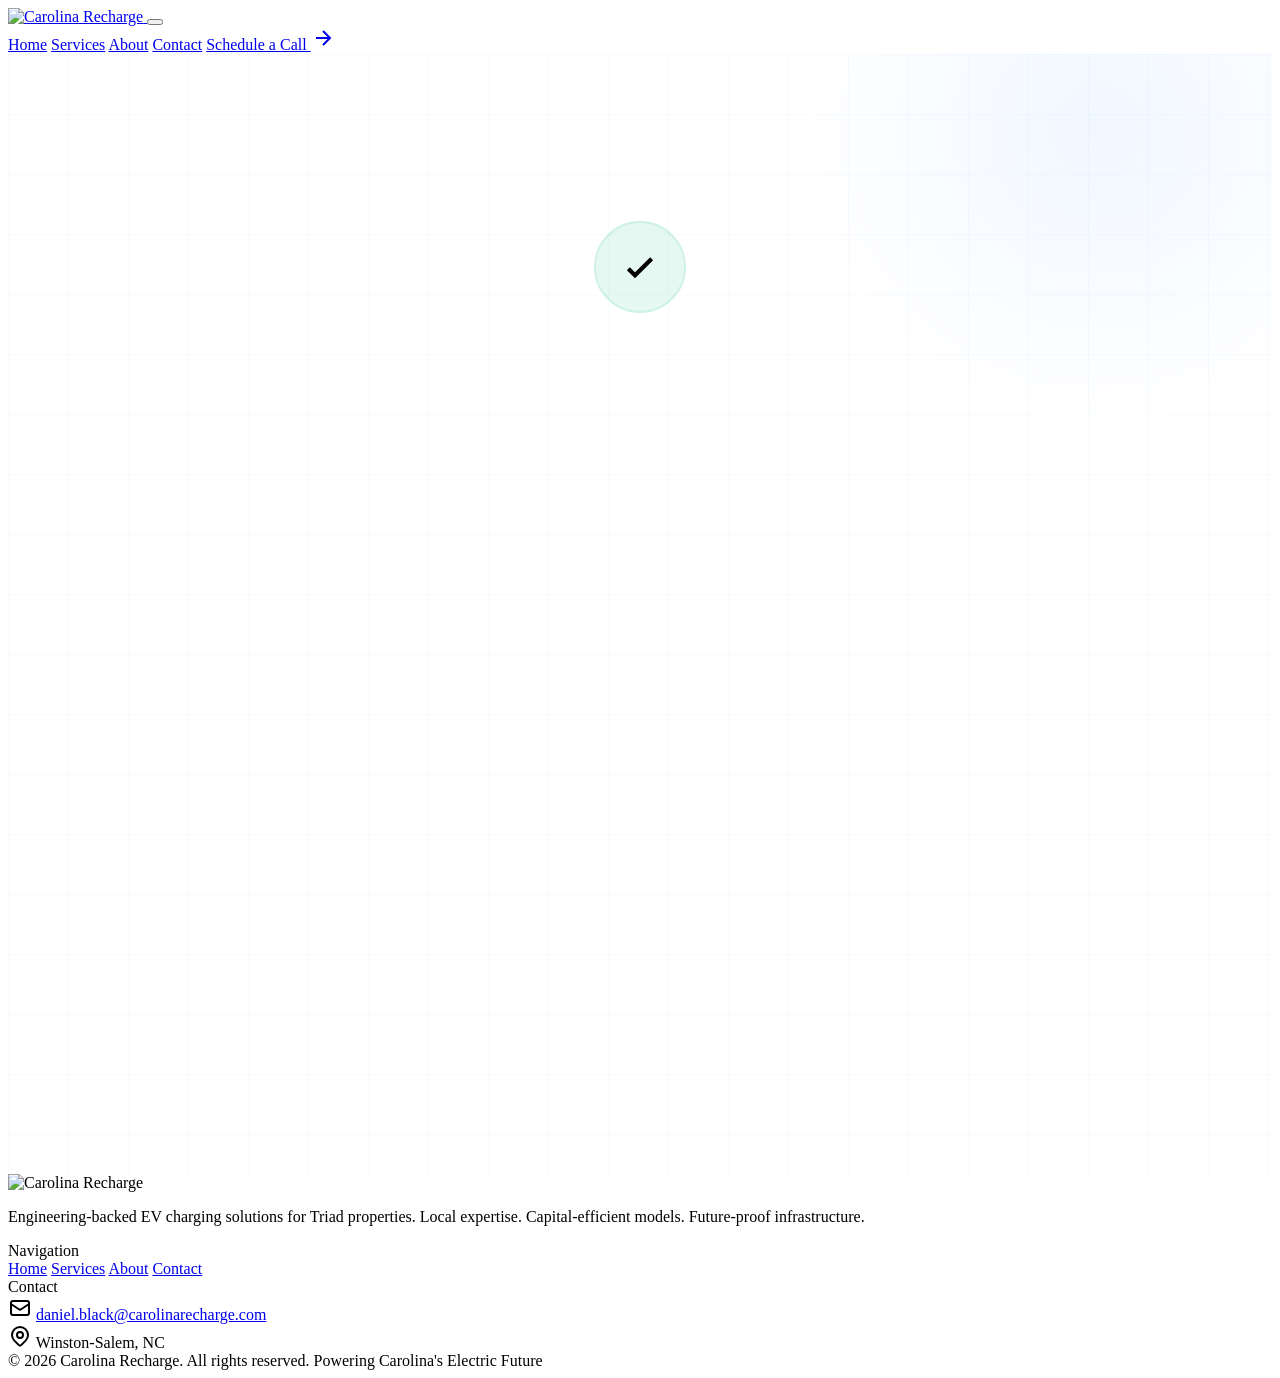
==== thank-you.html @ c3465f29 "Enhance form confirmation page with reference number and spam tip - Add dynamically generated confir" ====
<!DOCTYPE html>
<html lang="en">
<head>
  <meta charset="UTF-8">
  <meta name="viewport" content="width=device-width, initial-scale=1.0">
  <title>Thank You — Carolina Recharge</title>
  <meta name="description" content="Thank you for contacting Carolina Recharge. We'll be in touch within one business day.">
  <link rel="icon" type="image/svg+xml" href="favicon.svg">
  <link rel="stylesheet" href="styles.css">
  <style>
    .thankyou-section {
      min-height: 100vh;
      display: flex;
      align-items: center;
      justify-content: center;
      padding: 140px 24px 80px;
      background: linear-gradient(165deg, var(--cloud-white) 0%, #E8F2FF 40%, var(--pure-white) 100%);
      position: relative;
      overflow: hidden;
    }
    .thankyou-section::before {
      content: '';
      position: absolute;
      top: -20%; right: -10%;
      width: 600px; height: 600px;
      background: radial-gradient(circle, rgba(10,122,255,0.06) 0%, transparent 70%);
      border-radius: 50%;
    }
    .thankyou-section .hero-grid {
      position: absolute; inset: 0;
      background-image:
        linear-gradient(rgba(10,122,255,0.03) 1px, transparent 1px),
        linear-gradient(90deg, rgba(10,122,255,0.03) 1px, transparent 1px);
      background-size: 60px 60px;
      pointer-events: none;
    }
    .thankyou-card {
      position: relative;
      z-index: 2;
      max-width: 600px;
      text-align: center;
    }

    .success-icon {
      width: 88px; height: 88px;
      margin: 0 auto 28px;
      background: rgba(16,185,129,0.1);
      border-radius: 50%;
      display: flex; align-items: center; justify-content: center;
      animation: fadeUp 0.6s ease forwards;
    }
    .success-icon svg {
      width: 40px; height: 40px;
      color: var(--energy-green);
    }
    .success-icon-ring {
      position: absolute;
      width: 88px; height: 88px;
      border: 2px solid rgba(16,185,129,0.2);
      border-radius: 50%;
      animation: pulse 2s ease infinite;
    }

    .thankyou-card h1 {
      font-family: var(--font-display);
      font-weight: 800;
      font-size: clamp(1.8rem, 4vw, 2.4rem);
      color: var(--deep-navy);
      margin-bottom: 16px;
      animation: fadeUp 0.6s ease 0.1s forwards;
      opacity: 0;
    }
    .thankyou-card h1 span { color: var(--electric-blue); }
    .thankyou-card > p {
      font-size: 1.1rem;
      color: var(--slate-gray);
      line-height: 1.7;
      margin-bottom: 12px;
      animation: fadeUp 0.6s ease 0.2s forwards;
      opacity: 0;
    }

    .next-steps {
      background: var(--pure-white);
      border-radius: var(--radius-md);
      padding: 32px;
      margin: 32px 0;
      box-shadow: var(--shadow-md);
      border: 1px solid rgba(30,58,138,0.06);
      text-align: left;
      animation: fadeUp 0.6s ease 0.3s forwards;
      opacity: 0;
    }
    .next-steps h3 {
      font-family: var(--font-display);
      font-weight: 700;
      font-size: 1.05rem;
      color: var(--deep-navy);
      margin-bottom: 20px;
      text-align: center;
    }
    .next-step-item {
      display: flex;
      align-items: flex-start;
      gap: 14px;
      padding: 12px 0;
    }
    .next-step-item:not(:last-child) {
      border-bottom: 1px solid rgba(30,58,138,0.05);
    }
    .step-num {
      width: 32px; height: 32px;
      background: rgba(10,122,255,0.08);
      border-radius: 50%;
      display: flex; align-items: center; justify-content: center;
      font-family: var(--font-display);
      font-weight: 700;
      font-size: 0.82rem;
      color: var(--electric-blue);
      flex-shrink: 0;
    }
    .next-step-item p {
      color: var(--slate-gray);
      font-size: 0.92rem;
      line-height: 1.6;
    }
    .next-step-item p strong {
      color: var(--deep-navy);
    }

    .thankyou-actions {
      display: flex;
      gap: 16px;
      justify-content: center;
      flex-wrap: wrap;
      animation: fadeUp 0.6s ease 0.4s forwards;
      opacity: 0;
    }
  </style>
</head>
<body>

  <!-- HEADER -->
  <header class="site-header" id="header">
    <div class="container nav-inner">
      <a href="index.html" class="nav-logo">
        <img src="images/logo-horizontal.png" alt="Carolina Recharge">
      </a>
      <button class="nav-toggle" id="navToggle" aria-label="Toggle navigation">
        <span></span><span></span><span></span>
      </button>
      <nav class="nav-links" id="navLinks">
        <a href="index.html">Home</a>
        <a href="services.html">Services</a>
        <a href="about.html">About</a>
        <a href="contact.html">Contact</a>
        <a href="contact.html" class="nav-cta">
          Schedule a Call
          <svg width="24" height="24" fill="none" stroke="currentColor" stroke-width="2" viewBox="0 0 24 24"><path d="M5 12h14M12 5l7 7-7 7"/></svg>
        </a>
      </nav>
    </div>
  </header>

  <!-- THANK YOU -->
  <section class="thankyou-section">
    <div class="hero-grid"></div>
    <div class="thankyou-card">
      <div class="success-icon" style="position:relative;">
        <div class="success-icon-ring"></div>
        <svg width="24" height="24" fill="none" stroke="currentColor" stroke-width="2.5" viewBox="0 0 24 24"><path d="M5 13l4 4L19 7"/></svg>
      </div>

      <h1>Thank You for <span>Reaching Out</span></h1>
      <p>We've received your message and Daniel will be in touch within one business day to schedule your call.</p>

      <p class="conf-ref" id="confRef" style="font-size:0.82rem;color:var(--slate-gray);margin-bottom:8px;opacity:0;animation:fadeUp 0.6s ease 0.25s forwards;"></p>

      <div class="next-steps">
        <h3>What Happens Next</h3>
        <div class="next-step-item">
          <div class="step-num">1</div>
          <p><strong>We review your submission</strong> and prepare for a productive conversation about your property.</p>
        </div>
        <div class="next-step-item">
          <div class="step-num">2</div>
          <p><strong>Daniel reaches out</strong> within one business day to schedule your 15-minute call at a time that works for you.</p>
        </div>
        <div class="next-step-item">
          <div class="step-num">3</div>
          <p><strong>On the call,</strong> we'll discuss your property, answer questions, and outline what EV charging options make sense for your situation.</p>
        </div>
      </div>

      <p style="font-size:0.82rem;color:var(--slate-gray);margin-bottom:24px;animation:fadeUp 0.6s ease 0.35s forwards;opacity:0;">
        Can't find our reply? Check your spam or promotions folder.
      </p>

      <div class="thankyou-actions">
        <a href="index.html" class="btn btn-primary">
          Back to Home
          <svg width="24" height="24" fill="none" stroke="currentColor" stroke-width="2" viewBox="0 0 24 24"><path d="M3 12l2-2m0 0l7-7 7 7M5 10v10a1 1 0 001 1h3m10-11l2 2m-2-2v10a1 1 0 01-1 1h-3m-6 0a1 1 0 001-1v-4a1 1 0 011-1h2a1 1 0 011 1v4a1 1 0 001 1m-6 0h6"/></svg>
        </a>
        <a href="services.html" class="btn btn-outline">
          Explore Our Services
        </a>
      </div>
    </div>
  </section>

  <!-- FOOTER -->
  <footer class="site-footer">
    <div class="container">
      <div class="footer-inner">
        <div class="footer-brand">
          <img src="images/logo-horizontal.png" alt="Carolina Recharge">
          <p>Engineering-backed EV charging solutions for Triad properties. Local expertise. Capital-efficient models. Future-proof infrastructure.</p>
        </div>
        <div>
          <div class="footer-heading">Navigation</div>
          <div class="footer-links">
            <a href="index.html">Home</a>
            <a href="services.html">Services</a>
            <a href="about.html">About</a>
            <a href="contact.html">Contact</a>
          </div>
        </div>
        <div>
          <div class="footer-heading">Contact</div>
          <div class="footer-links">
            <div class="footer-contact-item">
              <svg width="24" height="24" fill="none" stroke="currentColor" stroke-width="2" viewBox="0 0 24 24"><path d="M3 8l7.89 5.26a2 2 0 002.22 0L21 8M5 19h14a2 2 0 002-2V7a2 2 0 00-2-2H5a2 2 0 00-2 2v10a2 2 0 002 2z"/></svg>
              <a href="mailto:daniel.black@carolinarecharge.com">daniel.black@carolinarecharge.com</a>
            </div>
            <div class="footer-contact-item">
              <svg width="24" height="24" fill="none" stroke="currentColor" stroke-width="2" viewBox="0 0 24 24"><path d="M17.657 16.657L13.414 20.9a2 2 0 01-2.827 0l-4.244-4.243a8 8 0 1111.314 0z"/><circle cx="12" cy="11" r="3"/></svg>
              <span>Winston-Salem, NC</span>
            </div>
          </div>
        </div>
      </div>
      <div class="footer-bottom">
        <span>&copy; 2026 Carolina Recharge. All rights reserved.</span>
        <span class="footer-tagline">Powering Carolina's Electric Future</span>
      </div>
    </div>
  </footer>

  <script>
    // Generate a confirmation reference number
    const ref = 'CR-' + Date.now().toString(36).toUpperCase().slice(-6);
    const confEl = document.getElementById('confRef');
    if (confEl) confEl.textContent = 'Confirmation reference: ' + ref;

    const header = document.getElementById('header');
    window.addEventListener('scroll', () => header.classList.toggle('scrolled', window.scrollY > 20));
    const toggle = document.getElementById('navToggle');
    const links = document.getElementById('navLinks');
    toggle.addEventListener('click', () => { toggle.classList.toggle('open'); links.classList.toggle('open'); });
    links.querySelectorAll('a').forEach(a => a.addEventListener('click', () => { toggle.classList.remove('open'); links.classList.remove('open'); }));
  </script>

</body>
</html>
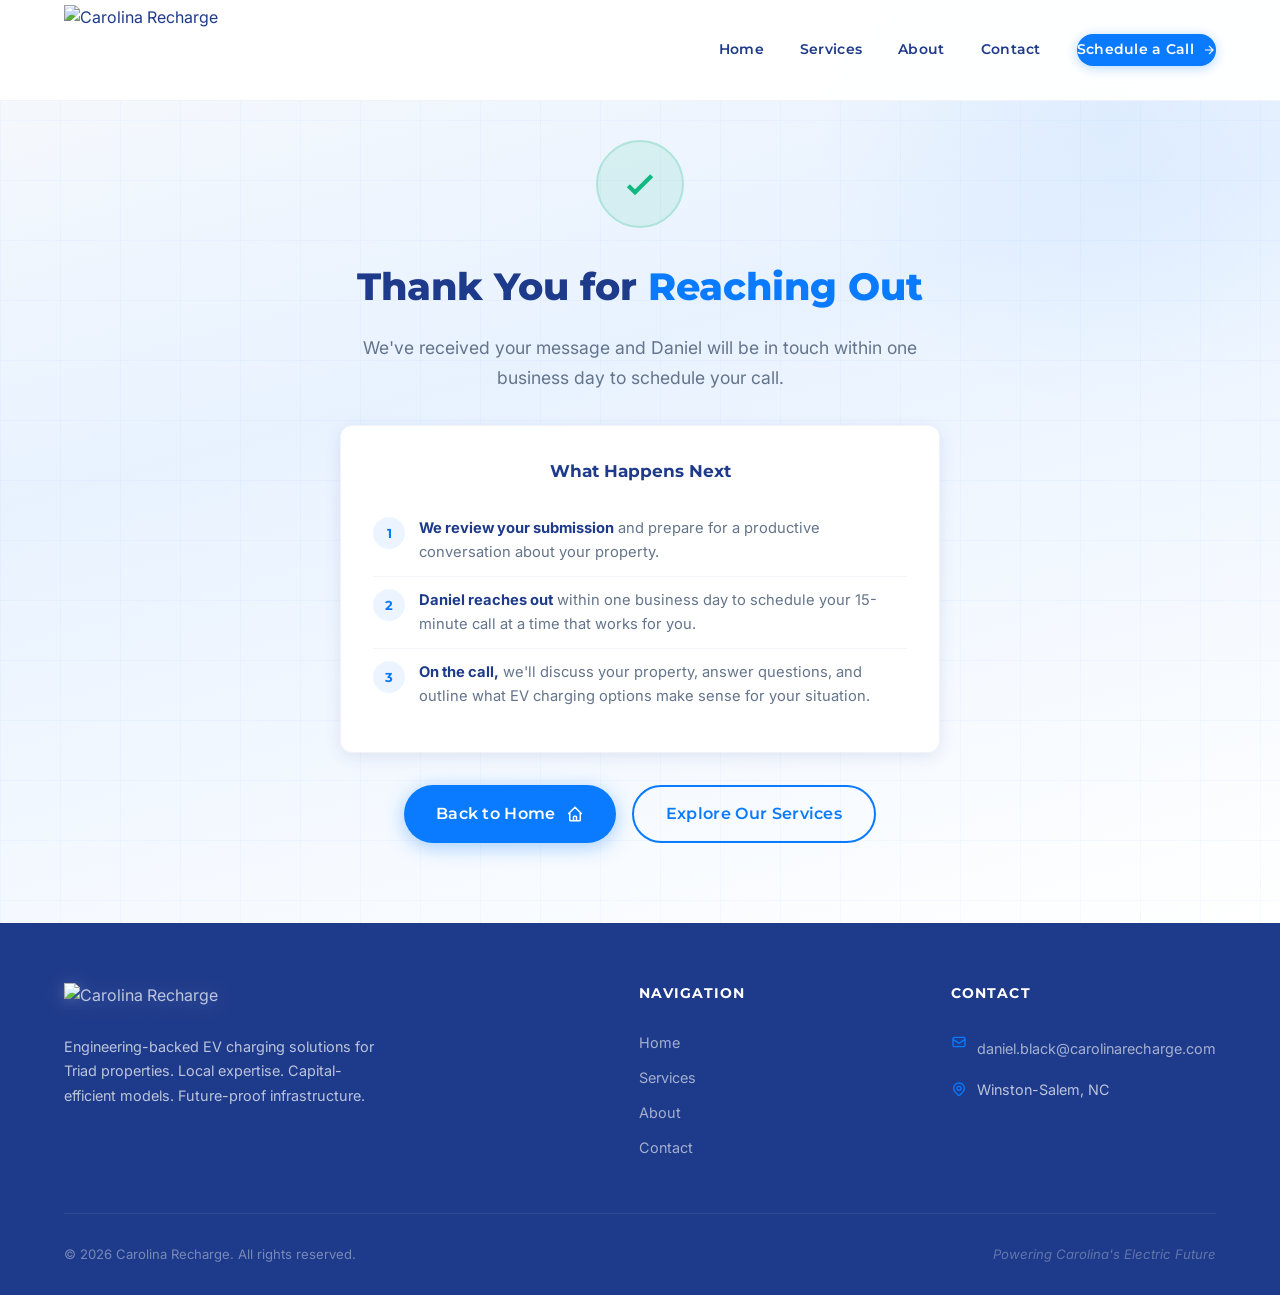
==== commit 22958023: "Add Vercel config, SEO infrastructure, GA4, market stats, and FAQ sections - vercel.json: clean URLs" ====
--- a/thank-you.html
+++ b/thank-you.html
@@ -7,6 +7,30 @@
   <meta name="description" content="Thank you for contacting Carolina Recharge. We'll be in touch within one business day.">
   <link rel="icon" type="image/svg+xml" href="favicon.svg">
   <link rel="stylesheet" href="styles.css">
+  <!-- Prevent search engines from indexing the confirmation page -->
+  <meta name="robots" content="noindex, nofollow">
+  <!-- Open Graph -->
+  <meta property="og:type" content="website">
+  <meta property="og:site_name" content="Carolina Recharge">
+  <meta property="og:title" content="Thank You — Carolina Recharge">
+  <meta property="og:description" content="Thank you for contacting Carolina Recharge. We'll be in touch within one business day.">
+  <meta property="og:url" content="https://carolinarecharge.com/thank-you">
+  <meta property="og:image" content="https://carolinarecharge.com/images/logo-horizontal.png">
+  <!-- Twitter Card -->
+  <meta name="twitter:card" content="summary_large_image">
+  <meta name="twitter:title" content="Thank You — Carolina Recharge">
+  <meta name="twitter:description" content="Thank you for contacting Carolina Recharge. We'll be in touch within one business day.">
+  <meta name="twitter:image" content="https://carolinarecharge.com/images/logo-horizontal.png">
+  <!-- Canonical -->
+  <link rel="canonical" href="https://carolinarecharge.com/thank-you">
+  <!-- Google tag (gtag.js) -->
+  <script async src="https://www.googletagmanager.com/gtag/js?id=G-P6TDZ3JPSC"></script>
+  <script>
+    window.dataLayer = window.dataLayer || [];
+    function gtag(){dataLayer.push(arguments);}
+    gtag('js', new Date());
+    gtag('config', 'G-P6TDZ3JPSC');
+  </script>
   <style>
     .thankyou-section {
       min-height: 100vh;
@@ -174,8 +198,6 @@
       <h1>Thank You for <span>Reaching Out</span></h1>
       <p>We've received your message and Daniel will be in touch within one business day to schedule your call.</p>
 
-      <p class="conf-ref" id="confRef" style="font-size:0.82rem;color:var(--slate-gray);margin-bottom:8px;opacity:0;animation:fadeUp 0.6s ease 0.25s forwards;"></p>
-
       <div class="next-steps">
         <h3>What Happens Next</h3>
         <div class="next-step-item">
@@ -191,10 +213,6 @@
           <p><strong>On the call,</strong> we'll discuss your property, answer questions, and outline what EV charging options make sense for your situation.</p>
         </div>
       </div>
-
-      <p style="font-size:0.82rem;color:var(--slate-gray);margin-bottom:24px;animation:fadeUp 0.6s ease 0.35s forwards;opacity:0;">
-        Can't find our reply? Check your spam or promotions folder.
-      </p>
 
       <div class="thankyou-actions">
         <a href="index.html" class="btn btn-primary">
@@ -247,11 +265,6 @@
   </footer>
 
   <script>
-    // Generate a confirmation reference number
-    const ref = 'CR-' + Date.now().toString(36).toUpperCase().slice(-6);
-    const confEl = document.getElementById('confRef');
-    if (confEl) confEl.textContent = 'Confirmation reference: ' + ref;
-
     const header = document.getElementById('header');
     window.addEventListener('scroll', () => header.classList.toggle('scrolled', window.scrollY > 20));
     const toggle = document.getElementById('navToggle');
--- a/styles.css
+++ b/styles.css
@@ -0,0 +1,759 @@
+/* ============================================
+   CAROLINA RECHARGE — Global Styles
+   ============================================ */
+
+/* --- Fonts --- */
+@import url('https://fonts.googleapis.com/css2?family=Montserrat:wght@400;500;600;700;800&family=Inter:wght@400;500;600&display=swap');
+
+/* --- CSS Variables --- */
+:root {
+  --electric-blue: #0A7AFF;
+  --deep-navy: #1E3A8A;
+  --pure-white: #FFFFFF;
+  --cloud-white: #F8FAFC;
+  --slate-gray: #64748B;
+  --energy-green: #10B981;
+  --charge-orange: #F59E0B;
+
+  --font-display: 'Montserrat', sans-serif;
+  --font-body: 'Inter', sans-serif;
+
+  --shadow-sm: 0 1px 3px rgba(30,58,138,0.08);
+  --shadow-md: 0 4px 16px rgba(30,58,138,0.10);
+  --shadow-lg: 0 12px 40px rgba(30,58,138,0.12);
+  --shadow-xl: 0 20px 60px rgba(30,58,138,0.15);
+
+  --radius-sm: 6px;
+  --radius-md: 12px;
+  --radius-lg: 20px;
+
+  --transition: 0.3s cubic-bezier(0.4, 0, 0.2, 1);
+}
+
+/* --- Reset --- */
+*, *::before, *::after { box-sizing: border-box; margin: 0; padding: 0; }
+html { scroll-behavior: smooth; }
+body {
+  font-family: var(--font-body);
+  color: var(--deep-navy);
+  background: var(--pure-white);
+  line-height: 1.6;
+  -webkit-font-smoothing: antialiased;
+}
+img { max-width: 100%; height: auto; display: block; }
+svg { flex-shrink: 0; }
+
+/* Defensive SVG sizing — prevents SVGs from blowing up */
+.hero-badge svg,
+.nav-cta svg,
+.visual-badge svg { width: 14px; height: 14px; }
+.btn svg,
+.footer-contact-item svg { width: 18px; height: 18px; }
+.card-icon svg { width: 26px; height: 26px; }
+a { text-decoration: none; color: inherit; transition: var(--transition); }
+ul { list-style: none; }
+
+/* --- Utilities --- */
+.container {
+  max-width: 1200px;
+  margin: 0 auto;
+  padding: 0 24px;
+}
+.sr-only {
+  position: absolute; width: 1px; height: 1px;
+  padding: 0; margin: -1px; overflow: hidden;
+  clip: rect(0,0,0,0); border: 0;
+}
+
+/* --- Animations --- */
+@keyframes fadeUp {
+  from { opacity: 0; transform: translateY(30px); }
+  to { opacity: 1; transform: translateY(0); }
+}
+@keyframes fadeIn {
+  from { opacity: 0; }
+  to { opacity: 1; }
+}
+@keyframes slideRight {
+  from { opacity: 0; transform: translateX(-30px); }
+  to { opacity: 1; transform: translateX(0); }
+}
+@keyframes pulse {
+  0%, 100% { transform: scale(1); }
+  50% { transform: scale(1.05); }
+}
+.fade-up {
+  opacity: 0;
+  animation: fadeUp 0.7s ease forwards;
+}
+.fade-up-d1 { animation-delay: 0.1s; }
+.fade-up-d2 { animation-delay: 0.2s; }
+.fade-up-d3 { animation-delay: 0.3s; }
+.fade-up-d4 { animation-delay: 0.4s; }
+.fade-up-d5 { animation-delay: 0.5s; }
+
+/* ============================================
+   HEADER / NAV
+   ============================================ */
+.site-header {
+  position: fixed;
+  top: 0; left: 0; right: 0;
+  z-index: 1000;
+  background: rgba(255,255,255,0.95);
+  backdrop-filter: blur(12px);
+  border-bottom: 1px solid rgba(30,58,138,0.06);
+  transition: var(--transition);
+}
+.site-header.scrolled {
+  box-shadow: var(--shadow-md);
+}
+.nav-inner {
+  display: flex;
+  align-items: center;
+  justify-content: space-between;
+  height: 100px;
+}
+.nav-logo img {
+  height: 90px;
+  width: auto;
+  max-height: 90px;
+  max-width: 6600px;
+  object-fit: contain;
+}
+.nav-links {
+  display: flex;
+  align-items: center;
+  gap: 36px;
+}
+.nav-links a {
+  font-family: var(--font-display);
+  font-weight: 600;
+  font-size: 0.9rem;
+  letter-spacing: 0.02em;
+  color: var(--deep-navy);
+  position: relative;
+  padding: 4px 0;
+}
+.nav-links a::after {
+  content: '';
+  position: absolute;
+  bottom: -2px; left: 0;
+  width: 0; height: 2px;
+  background: var(--electric-blue);
+  transition: var(--transition);
+}
+.nav-links a:hover::after,
+.nav-links a.active::after {
+  width: 100%;
+}
+.nav-links a:hover { color: var(--electric-blue); }
+.nav-links a.active { color: var(--electric-blue); }
+
+/* CTA button in nav */
+.nav-cta {
+  display: inline-flex;
+  align-items: center;
+  gap: 8px;
+  padding: 10px 32px;
+  background: var(--electric-blue);
+  color: var(--pure-white) !important;
+  font-family: var(--font-display);
+  font-weight: 600;
+  font-size: 0.88rem;
+  border-radius: 50px;
+  letter-spacing: 0.02em;
+  transition: var(--transition);
+  box-shadow: 0 2px 12px rgba(10,122,255,0.3);
+  white-space: nowrap;
+}
+.nav-cta::after { display: none !important; }
+.nav-cta:hover {
+  background: var(--deep-navy);
+  transform: translateY(-1px);
+  box-shadow: 0 4px 20px rgba(30,58,138,0.3);
+}
+
+/* Mobile nav toggle */
+.nav-toggle {
+  display: none;
+  background: none; border: none; cursor: pointer;
+  width: 32px; height: 24px;
+  position: relative;
+}
+.nav-toggle span {
+  display: block; position: absolute; left: 0;
+  width: 100%; height: 2px;
+  background: var(--deep-navy);
+  transition: var(--transition);
+}
+.nav-toggle span:nth-child(1) { top: 0; }
+.nav-toggle span:nth-child(2) { top: 50%; transform: translateY(-50%); }
+.nav-toggle span:nth-child(3) { bottom: 0; }
+.nav-toggle.open span:nth-child(1) { top: 50%; transform: translateY(-50%) rotate(45deg); }
+.nav-toggle.open span:nth-child(2) { opacity: 0; }
+.nav-toggle.open span:nth-child(3) { bottom: 50%; transform: translateY(50%) rotate(-45deg); }
+
+@media (max-width: 768px) {
+  .nav-toggle { display: block; }
+  .nav-links {
+    position: fixed;
+    top: 100px; left: 0; right: 0;
+    background: var(--pure-white);
+    flex-direction: column;
+    padding: 32px 24px;
+    gap: 24px;
+    box-shadow: var(--shadow-lg);
+    transform: translateY(-120%);
+    transition: var(--transition);
+    opacity: 0;
+    pointer-events: none;
+  }
+  .nav-links.open {
+    transform: translateY(0);
+    opacity: 1;
+    pointer-events: all;
+  }
+}
+
+/* ============================================
+   BUTTONS
+   ============================================ */
+.btn {
+  display: inline-flex;
+  align-items: center;
+  gap: 10px;
+  font-family: var(--font-display);
+  font-weight: 600;
+  font-size: 1rem;
+  padding: 14px 32px;
+  border-radius: 50px;
+  border: none;
+  cursor: pointer;
+  transition: var(--transition);
+  letter-spacing: 0.02em;
+}
+.btn-primary {
+  background: var(--electric-blue);
+  color: var(--pure-white);
+  box-shadow: 0 4px 20px rgba(10,122,255,0.35);
+}
+.btn-primary:hover {
+  background: var(--deep-navy);
+  transform: translateY(-2px);
+  box-shadow: 0 6px 28px rgba(30,58,138,0.35);
+}
+.btn-outline {
+  background: transparent;
+  color: var(--electric-blue);
+  border: 2px solid var(--electric-blue);
+}
+.btn-outline:hover {
+  background: var(--electric-blue);
+  color: var(--pure-white);
+  transform: translateY(-2px);
+}
+.btn-white {
+  background: var(--pure-white);
+  color: var(--electric-blue);
+  box-shadow: 0 4px 20px rgba(0,0,0,0.1);
+}
+.btn-white:hover {
+  transform: translateY(-2px);
+  box-shadow: 0 6px 28px rgba(0,0,0,0.15);
+}
+.btn-lg { padding: 18px 40px; font-size: 1.05rem; }
+.btn svg { width: 18px; height: 18px; flex-shrink: 0; }
+
+/* ============================================
+   HERO SECTIONS
+   ============================================ */
+.hero {
+  position: relative;
+  padding: 160px 0 100px;
+  overflow: hidden;
+  background: linear-gradient(165deg, var(--cloud-white) 0%, #E8F2FF 40%, var(--pure-white) 100%);
+}
+.hero::before {
+  content: '';
+  position: absolute;
+  top: -30%; right: -10%;
+  width: 700px; height: 700px;
+  background: radial-gradient(circle, rgba(10,122,255,0.06) 0%, transparent 70%);
+  border-radius: 50%;
+  pointer-events: none;
+}
+.hero::after {
+  content: '';
+  position: absolute;
+  bottom: -20%; left: -5%;
+  width: 500px; height: 500px;
+  background: radial-gradient(circle, rgba(30,58,138,0.04) 0%, transparent 70%);
+  border-radius: 50%;
+  pointer-events: none;
+}
+/* Grid pattern overlay */
+.hero-grid {
+  position: absolute;
+  inset: 0;
+  background-image:
+    linear-gradient(rgba(10,122,255,0.03) 1px, transparent 1px),
+    linear-gradient(90deg, rgba(10,122,255,0.03) 1px, transparent 1px);
+  background-size: 60px 60px;
+  pointer-events: none;
+}
+.hero-inner {
+  position: relative;
+  z-index: 2;
+}
+.hero-badge {
+  display: inline-flex;
+  align-items: center;
+  gap: 8px;
+  padding: 8px 18px;
+  background: rgba(10,122,255,0.08);
+  border: 1px solid rgba(10,122,255,0.15);
+  border-radius: 50px;
+  font-family: var(--font-display);
+  font-weight: 600;
+  font-size: 0.82rem;
+  color: var(--electric-blue);
+  letter-spacing: 0.04em;
+  text-transform: uppercase;
+  margin-bottom: 24px;
+}
+.hero-badge svg { width: 14px; height: 14px; }
+.hero h1 {
+  font-family: var(--font-display);
+  font-weight: 800;
+  font-size: clamp(2.4rem, 5vw, 3.6rem);
+  line-height: 1.12;
+  color: var(--deep-navy);
+  margin-bottom: 20px;
+  max-width: 700px;
+}
+.hero h1 span { color: var(--electric-blue); }
+.hero p.hero-sub {
+  font-size: 1.15rem;
+  line-height: 1.7;
+  color: var(--slate-gray);
+  max-width: 560px;
+  margin-bottom: 36px;
+}
+.hero-actions {
+  display: flex;
+  gap: 16px;
+  flex-wrap: wrap;
+}
+
+/* Page hero (smaller, for inner pages) */
+.page-hero {
+  padding: 140px 0 70px;
+  background: linear-gradient(165deg, var(--cloud-white) 0%, #E8F2FF 60%, var(--pure-white) 100%);
+  position: relative;
+  overflow: hidden;
+}
+.page-hero .hero-grid {
+  position: absolute; inset: 0;
+  background-image:
+    linear-gradient(rgba(10,122,255,0.03) 1px, transparent 1px),
+    linear-gradient(90deg, rgba(10,122,255,0.03) 1px, transparent 1px);
+  background-size: 60px 60px;
+  pointer-events: none;
+}
+.page-hero h1 {
+  font-family: var(--font-display);
+  font-weight: 800;
+  font-size: clamp(2rem, 4vw, 3rem);
+  color: var(--deep-navy);
+  margin-bottom: 16px;
+}
+.page-hero h1 span { color: var(--electric-blue); }
+.page-hero p {
+  font-size: 1.1rem;
+  color: var(--slate-gray);
+  max-width: 600px;
+  line-height: 1.7;
+}
+
+/* ============================================
+   SECTIONS
+   ============================================ */
+section {
+  padding: 100px 0;
+}
+.section-label {
+  display: inline-flex;
+  align-items: center;
+  gap: 8px;
+  font-family: var(--font-display);
+  font-weight: 700;
+  font-size: 0.78rem;
+  letter-spacing: 0.1em;
+  text-transform: uppercase;
+  color: var(--electric-blue);
+  margin-bottom: 14px;
+}
+.section-label::before {
+  content: '';
+  width: 28px; height: 2px;
+  background: var(--electric-blue);
+}
+.section-title {
+  font-family: var(--font-display);
+  font-weight: 800;
+  font-size: clamp(1.8rem, 3.5vw, 2.6rem);
+  color: var(--deep-navy);
+  line-height: 1.2;
+  margin-bottom: 16px;
+}
+.section-title span { color: var(--electric-blue); }
+.section-desc {
+  font-size: 1.05rem;
+  color: var(--slate-gray);
+  line-height: 1.7;
+  max-width: 600px;
+}
+.bg-cloud { background: var(--cloud-white); }
+.bg-navy {
+  background: linear-gradient(165deg, var(--deep-navy) 0%, #0F2659 100%);
+  color: var(--pure-white);
+}
+.bg-navy .section-label { color: rgba(255,255,255,0.6); }
+.bg-navy .section-label::before { background: rgba(255,255,255,0.3); }
+.bg-navy .section-title { color: var(--pure-white); }
+.bg-navy .section-title span { color: var(--electric-blue); }
+.bg-navy .section-desc { color: rgba(255,255,255,0.7); }
+
+/* ============================================
+   CARDS
+   ============================================ */
+.card {
+  background: var(--pure-white);
+  border-radius: var(--radius-md);
+  padding: 36px;
+  border: 1px solid rgba(30,58,138,0.06);
+  transition: var(--transition);
+}
+.card:hover {
+  transform: translateY(-4px);
+  box-shadow: var(--shadow-lg);
+  border-color: rgba(10,122,255,0.12);
+}
+.card-icon {
+  width: 56px; height: 56px;
+  display: flex; align-items: center; justify-content: center;
+  background: rgba(10,122,255,0.08);
+  border-radius: var(--radius-sm);
+  margin-bottom: 20px;
+  color: var(--electric-blue);
+}
+.card-icon svg { width: 26px; height: 26px; }
+.card h3 {
+  font-family: var(--font-display);
+  font-weight: 700;
+  font-size: 1.2rem;
+  color: var(--deep-navy);
+  margin-bottom: 10px;
+}
+.card p {
+  color: var(--slate-gray);
+  line-height: 1.7;
+  font-size: 0.95rem;
+}
+
+/* ============================================
+   STATS ROW
+   ============================================ */
+.stats-row {
+  display: grid;
+  grid-template-columns: repeat(auto-fit, minmax(200px, 1fr));
+  gap: 32px;
+  padding: 48px 0;
+}
+.stat {
+  text-align: center;
+}
+.stat-number {
+  font-family: var(--font-display);
+  font-weight: 800;
+  font-size: 2.8rem;
+  color: var(--electric-blue);
+  line-height: 1;
+  margin-bottom: 8px;
+}
+.stat-label {
+  font-size: 0.9rem;
+  color: var(--slate-gray);
+  font-weight: 500;
+}
+.bg-navy .stat-label { color: rgba(255,255,255,0.6); }
+
+/* ============================================
+   CTA BANNER
+   ============================================ */
+.cta-banner {
+  padding: 80px 0;
+  background: linear-gradient(135deg, var(--electric-blue) 0%, var(--deep-navy) 100%);
+  text-align: center;
+  position: relative;
+  overflow: hidden;
+}
+.cta-banner::before {
+  content: '';
+  position: absolute;
+  top: -50%; right: -20%;
+  width: 600px; height: 600px;
+  background: radial-gradient(circle, rgba(255,255,255,0.05) 0%, transparent 70%);
+  border-radius: 50%;
+}
+.cta-banner h2 {
+  font-family: var(--font-display);
+  font-weight: 800;
+  font-size: clamp(1.8rem, 3.5vw, 2.4rem);
+  color: var(--pure-white);
+  margin-bottom: 16px;
+  position: relative;
+}
+.cta-banner p {
+  color: rgba(255,255,255,0.8);
+  font-size: 1.1rem;
+  margin-bottom: 32px;
+  max-width: 550px;
+  margin-left: auto;
+  margin-right: auto;
+  position: relative;
+}
+.cta-banner .btn { position: relative; }
+
+/* ============================================
+   FORMS
+   ============================================ */
+.form-group {
+  margin-bottom: 20px;
+}
+.form-group label {
+  display: block;
+  font-family: var(--font-display);
+  font-weight: 600;
+  font-size: 0.88rem;
+  color: var(--deep-navy);
+  margin-bottom: 8px;
+}
+.form-group input,
+.form-group select,
+.form-group textarea {
+  width: 100%;
+  padding: 14px 18px;
+  font-family: var(--font-body);
+  font-size: 1rem;
+  color: var(--deep-navy);
+  background: var(--cloud-white);
+  border: 1.5px solid rgba(30,58,138,0.1);
+  border-radius: var(--radius-sm);
+  transition: var(--transition);
+  outline: none;
+}
+.form-group input:focus,
+.form-group select:focus,
+.form-group textarea:focus {
+  border-color: var(--electric-blue);
+  box-shadow: 0 0 0 3px rgba(10,122,255,0.1);
+  background: var(--pure-white);
+}
+.form-group textarea { resize: vertical; min-height: 120px; }
+.form-group input::placeholder,
+.form-group textarea::placeholder {
+  color: var(--slate-gray);
+  opacity: 0.6;
+}
+
+/* ============================================
+   FOOTER
+   ============================================ */
+.site-footer {
+  background: var(--deep-navy);
+  color: rgba(255,255,255,0.7);
+  padding: 60px 0 30px;
+}
+.footer-inner {
+  display: grid;
+  grid-template-columns: 2fr 1fr 1fr;
+  gap: 48px;
+  margin-bottom: 48px;
+}
+.footer-brand p {
+  margin-top: 16px;
+  font-size: 0.9rem;
+  line-height: 1.7;
+  max-width: 320px;
+}
+.footer-brand img {
+  height: 36px;
+  width: auto;
+  max-height: 36px;
+  max-width: 200px;
+  object-fit: contain;
+  filter: drop-shadow(0 2px 8px rgba(255, 255, 255, 0.25)) brightness(1.1);
+}
+.footer-heading {
+  font-family: var(--font-display);
+  font-weight: 700;
+  font-size: 0.85rem;
+  letter-spacing: 0.08em;
+  text-transform: uppercase;
+  color: var(--pure-white);
+  margin-bottom: 20px;
+}
+.footer-links a {
+  display: block;
+  padding: 6px 0;
+  font-size: 0.9rem;
+  color: rgba(255,255,255,0.6);
+}
+.footer-links a:hover { color: var(--electric-blue); }
+.footer-contact-item {
+  display: flex;
+  align-items: flex-start;
+  gap: 10px;
+  padding: 6px 0;
+  font-size: 0.9rem;
+}
+.footer-contact-item svg {
+  width: 16px; height: 16px;
+  margin-top: 3px;
+  color: var(--electric-blue);
+  flex-shrink: 0;
+}
+.footer-bottom {
+  padding-top: 30px;
+  border-top: 1px solid rgba(255,255,255,0.08);
+  display: flex;
+  justify-content: space-between;
+  align-items: center;
+  font-size: 0.82rem;
+  color: rgba(255,255,255,0.4);
+}
+.footer-tagline {
+  color: rgba(255,255,255,0.3);
+  font-style: italic;
+}
+
+@media (max-width: 768px) {
+  .footer-inner {
+    grid-template-columns: 1fr;
+    gap: 36px;
+  }
+  .footer-bottom {
+    flex-direction: column;
+    gap: 8px;
+    text-align: center;
+  }
+}
+
+/* ============================================
+   RESPONSIVE
+   ============================================ */
+@media (max-width: 768px) {
+  section { padding: 70px 0; }
+  .hero { padding: 130px 0 70px; }
+  .page-hero { padding: 120px 0 50px; }
+  .hero-actions { flex-direction: column; }
+  .hero-actions .btn { text-align: center; justify-content: center; }
+  .cta-banner { padding: 60px 0; }
+  .stats-row { grid-template-columns: repeat(2, 1fr); gap: 24px; }
+}
+
+/* ============================================
+   MARKET STATS SECTION
+   ============================================ */
+.stats-grid {
+  display: grid;
+  grid-template-columns: repeat(3, 1fr);
+  gap: 32px;
+}
+.stat-item {
+  text-align: center;
+  padding: 40px 28px;
+  background: rgba(255,255,255,0.05);
+  border: 1px solid rgba(255,255,255,0.1);
+  border-radius: var(--radius-md);
+}
+.stat-big-number {
+  font-family: var(--font-display);
+  font-weight: 800;
+  font-size: 3.5rem;
+  color: var(--electric-blue);
+  line-height: 1;
+  margin-bottom: 14px;
+}
+.stat-item-label {
+  font-family: var(--font-display);
+  font-weight: 700;
+  font-size: 1rem;
+  color: var(--pure-white);
+  line-height: 1.4;
+  margin-bottom: 10px;
+}
+.stat-item-desc {
+  font-size: 0.88rem;
+  color: rgba(255,255,255,0.55);
+  line-height: 1.6;
+}
+@media (max-width: 768px) {
+  .stats-grid { grid-template-columns: 1fr; }
+}
+
+/* ============================================
+   FAQ ACCORDION
+   ============================================ */
+.faq-list {
+  max-width: 760px;
+  margin: 0 auto;
+}
+.faq-list details {
+  border-bottom: 1px solid rgba(30,58,138,0.08);
+  padding: 4px 0;
+}
+.faq-list details:first-child {
+  border-top: 1px solid rgba(30,58,138,0.08);
+}
+.faq-list summary {
+  display: flex;
+  justify-content: space-between;
+  align-items: center;
+  padding: 22px 0;
+  cursor: pointer;
+  list-style: none;
+  font-family: var(--font-display);
+  font-weight: 700;
+  font-size: 1.02rem;
+  color: var(--deep-navy);
+  gap: 16px;
+  transition: var(--transition);
+  user-select: none;
+}
+.faq-list summary::-webkit-details-marker { display: none; }
+.faq-list summary:hover { color: var(--electric-blue); }
+.faq-list summary::after {
+  content: '+';
+  font-size: 1.5rem;
+  font-weight: 400;
+  color: var(--electric-blue);
+  flex-shrink: 0;
+  line-height: 1;
+  transition: var(--transition);
+}
+.faq-list details[open] summary::after {
+  content: '−';
+}
+.faq-list details[open] summary {
+  color: var(--electric-blue);
+}
+.faq-answer {
+  padding: 0 0 24px;
+}
+.faq-answer p {
+  color: var(--slate-gray);
+  font-size: 0.97rem;
+  line-height: 1.75;
+}
